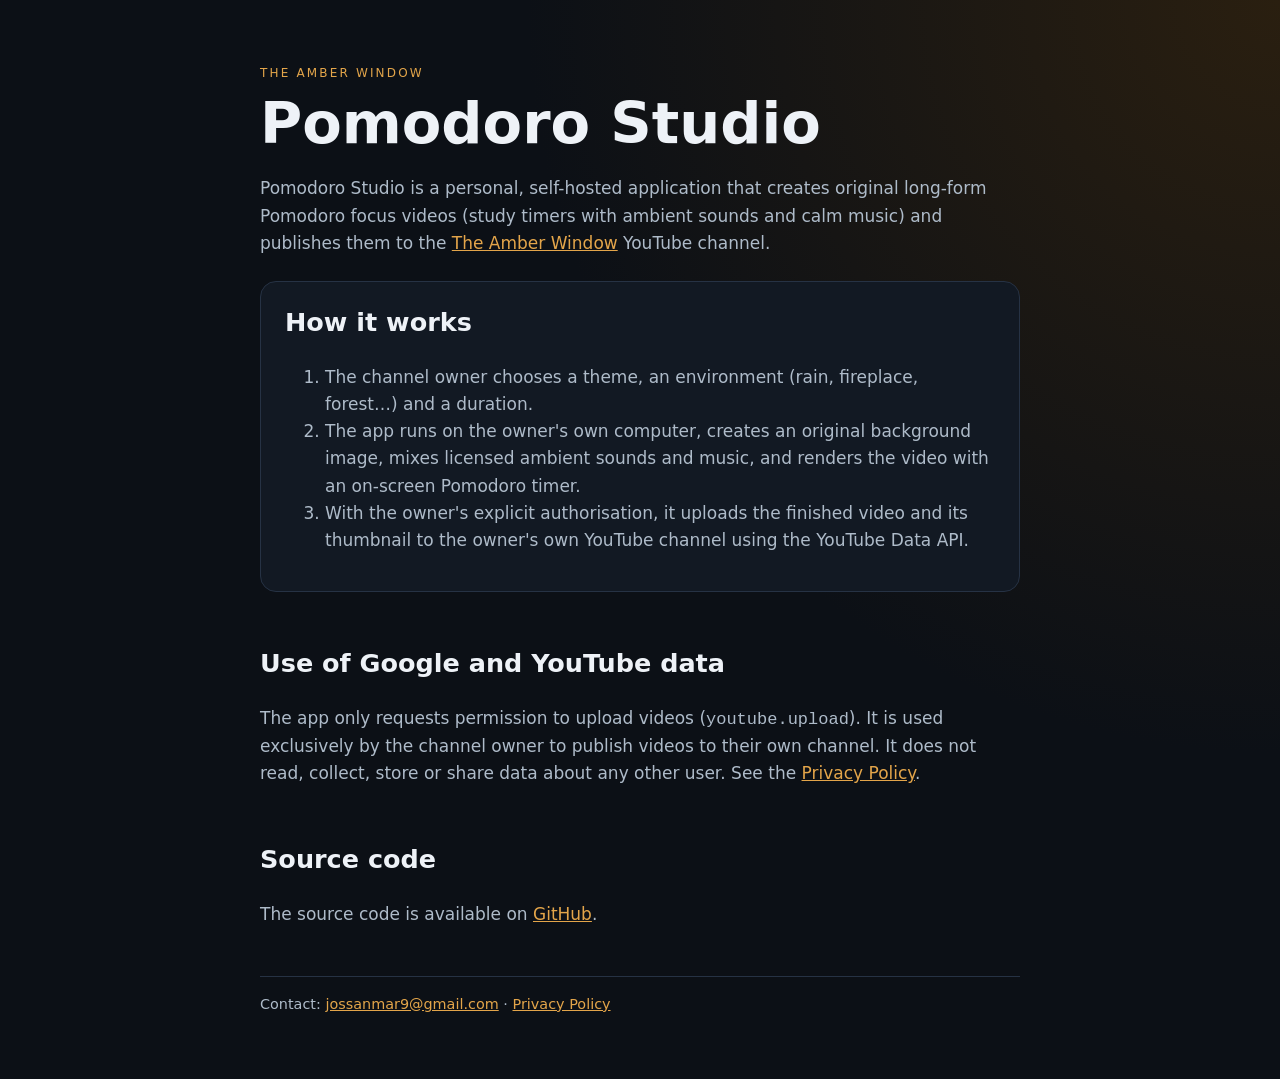
==== docs/index.html @ 98a89e85 "Pàgines públiques per a Google OAuth (inici i privacitat) - docs/index.html: pàgina d'inici de Pomod" ====
<!doctype html>
<html lang="en">
<head>
<meta charset="utf-8">
<meta name="viewport" content="width=device-width,initial-scale=1">
<title>Pomodoro Studio</title>
<meta name="description" content="Pomodoro Studio is a personal, self-hosted tool that creates original Pomodoro focus videos for The Amber Window YouTube channel.">
<style>
:root{color-scheme:dark;--bg:#0c1016;--card:#121923;--line:#263244;--text:#eef2f7;--muted:#aebbc9;--amber:#e3a54a}
*{box-sizing:border-box}
body{margin:0;background:radial-gradient(circle at top right,#2a1f10 0,var(--bg) 45%);color:var(--text);font:17px/1.6 system-ui,-apple-system,"Segoe UI",sans-serif;min-height:100vh}
main{width:min(760px,100% - 32px);margin:0 auto;padding:64px 0}
.eyebrow{letter-spacing:.18em;font-size:.75rem;color:var(--amber);margin:0}
h1{font-size:clamp(2.2rem,6vw,3.6rem);line-height:1;margin:.2em 0 .4em}
h2{margin-top:2em}
p,li{color:var(--muted)}
.card{background:var(--card);border:1px solid var(--line);border-radius:16px;padding:20px 24px;margin:24px 0}
a{color:var(--amber)}
footer{margin-top:48px;border-top:1px solid var(--line);padding-top:16px;font-size:.9rem;color:var(--muted)}
</style>
</head>
<body>
<main>
  <p class="eyebrow">THE AMBER WINDOW</p>
  <h1>Pomodoro Studio</h1>
  <p>Pomodoro Studio is a personal, self-hosted application that creates original long-form Pomodoro focus videos (study timers with ambient sounds and calm music) and publishes them to the <a href="https://www.youtube.com/@TheAmberWindow">The Amber Window</a> YouTube channel.</p>

  <div class="card">
    <h2 style="margin-top:0">How it works</h2>
    <ol>
      <li>The channel owner chooses a theme, an environment (rain, fireplace, forest…) and a duration.</li>
      <li>The app runs on the owner's own computer, creates an original background image, mixes licensed ambient sounds and music, and renders the video with an on-screen Pomodoro timer.</li>
      <li>With the owner's explicit authorisation, it uploads the finished video and its thumbnail to the owner's own YouTube channel using the YouTube Data API.</li>
    </ol>
  </div>

  <h2>Use of Google and YouTube data</h2>
  <p>The app only requests permission to upload videos (<code>youtube.upload</code>). It is used exclusively by the channel owner to publish videos to their own channel. It does not read, collect, store or share data about any other user. See the <a href="privacy.html">Privacy Policy</a>.</p>

  <h2>Source code</h2>
  <p>The source code is available on <a href="https://github.com/jossanmar9/pomodoro-studio">GitHub</a>.</p>

  <footer>
    Contact: <a href="mailto:jossanmar9@gmail.com">jossanmar9@gmail.com</a> · <a href="privacy.html">Privacy Policy</a>
  </footer>
</main>
</body>
</html>
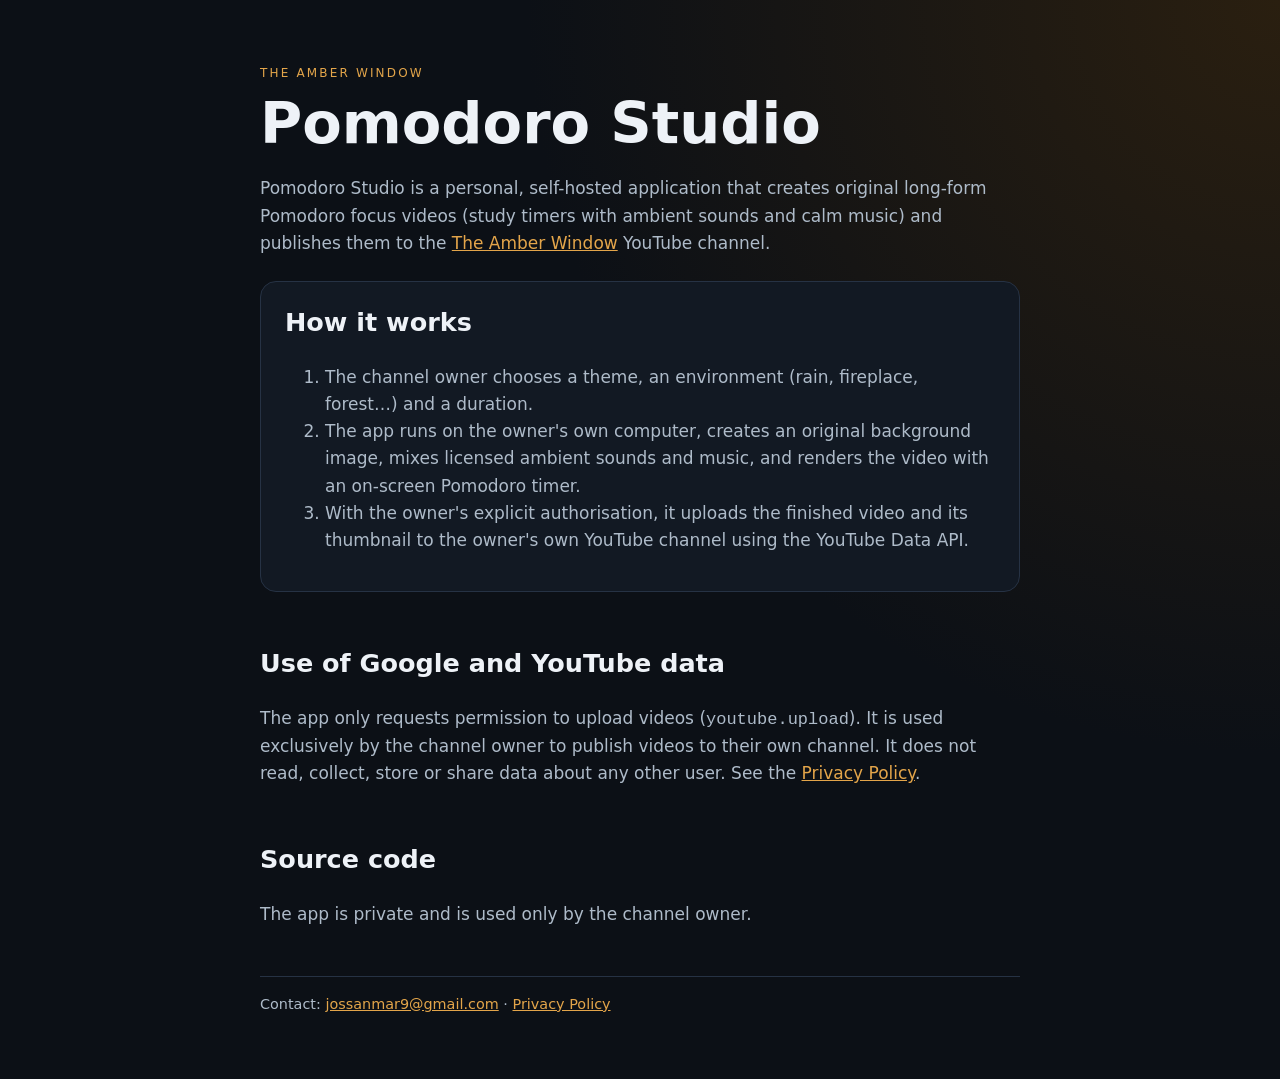
==== commit 19d7bfe6: "La pàgina ja no enllaça el codi (ara és privat) Co-Authored-By: Claude Opus 5.5 <noreply@anthropic.c" ====
--- a/docs/index.html
+++ b/docs/index.html
@@ -38,7 +38,7 @@
   <p>The app only requests permission to upload videos (<code>youtube.upload</code>). It is used exclusively by the channel owner to publish videos to their own channel. It does not read, collect, store or share data about any other user. See the <a href="privacy.html">Privacy Policy</a>.</p>
 
   <h2>Source code</h2>
-  <p>The source code is available on <a href="https://github.com/jossanmar9/pomodoro-studio">GitHub</a>.</p>
+  <p>The app is private and is used only by the channel owner.</p>
 
   <footer>
     Contact: <a href="mailto:jossanmar9@gmail.com">jossanmar9@gmail.com</a> · <a href="privacy.html">Privacy Policy</a>
